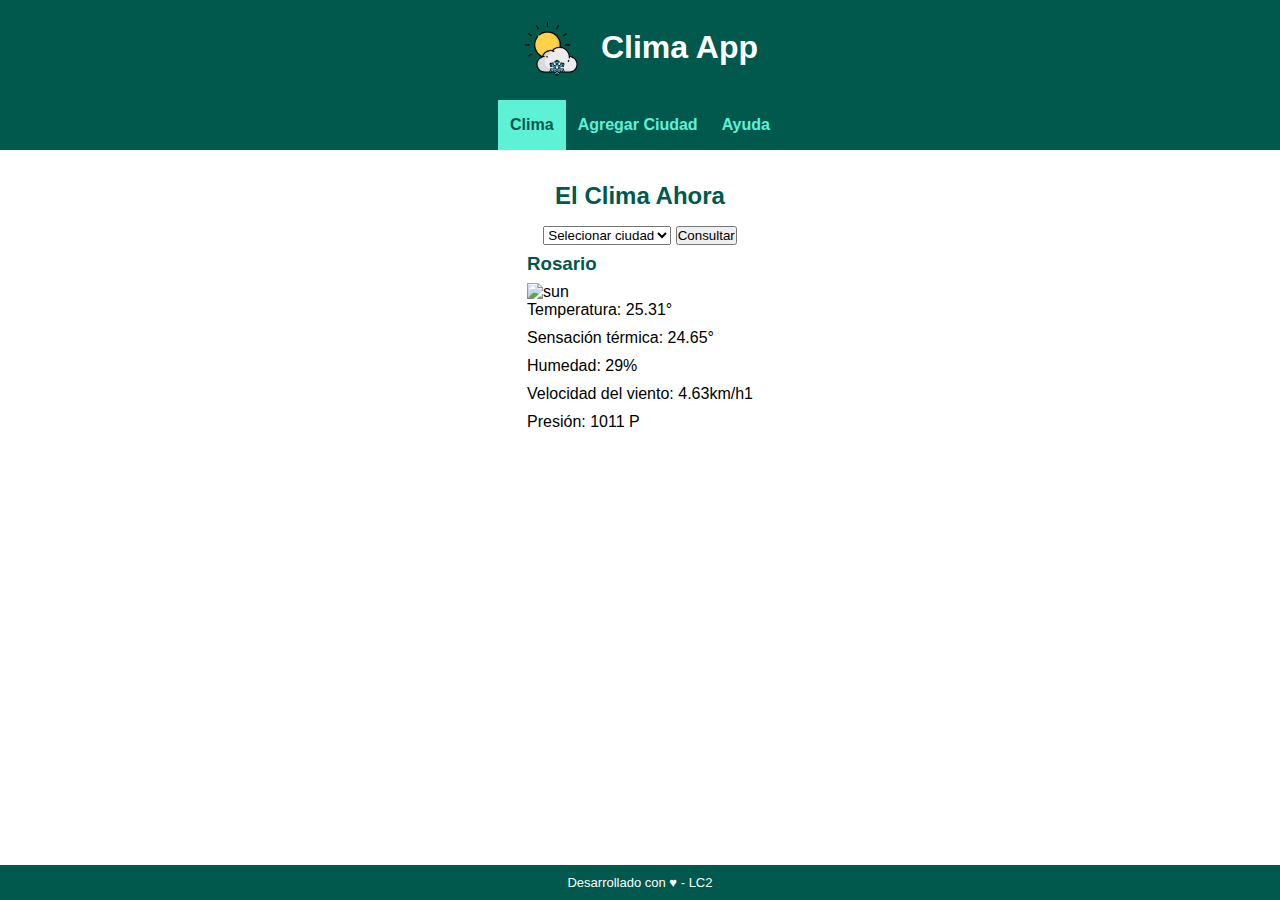
==== index.html @ ccc872d0 "tp clima-app" ====
<!DOCTYPE html>
<html lang="es">
<head>
    <meta charset="UTF-8">
    <meta name="viewport" content="width=device-width, initial-scale=1.0">
    <link rel="stylesheet" href="css/common.css"> 
    <link rel="icon" href="/img/favicon-32x32.png">  
    <title>Clima app</title>
</head>
<body>
    <!-- ------------------ contenido superior ------------------ -->
    <header>
        <h1>
            <img src="/img/favicon.png" alt="" width="75px" height="100px">
            <span>Clima App</span>
        </h1>
        <nav>
            <ul>
                <li class="current-page"><a href="#">Clima</a></li>
                <li><a href="/add-city.html">Agregar Ciudad</a></li>
                <li><a href="/help.html">Ayuda</a></li>
            </ul>
        </nav>
    </header>
    <!-- ------------------ Contenido principal de la página ------------------ -->
    <main>
        <h2>El Clima Ahora</h2>
        <section id="form-city-list">
            <form>
                <select>
                    <option value="" disabled selected>Selecionar ciudad</option>
                    <option value="ROSARIO">Rosario</option>
                    <option value="RAFAELA">Rafaela</option>
                </select>
                <button>Consultar</button>
            </form>
        </section>
        <section id="section-weather-result">
            <div class="card">
                <h3>Rosario</h3>
                <img src="http://openweathermap.org/img/wn/01d@2x.png" alt="sun" >
                <p>Temperatura: 25.31°</p>
                <p>Sensación térmica: 24.65°</p>
                <p>Humedad: 29% </p>
                <p>Velocidad del viento: 4.63km/h1</p>
                <p>Presión: 1011 P</p>
            </div>
        </section>
    </main>
    <!-- ------------------ contenido inferior ------------------ -->
    <footer>
        <p>
            Desarrollado con ♥ - LC2
        </p>
    </footer>
</body>

</html>
---- css/common.css ----
* {
    box-sizing: border-box;
    margin: 0;
    padding: 0;
    font-family: 'Lucida Sans', 'Lucida Sans Regular', 'Lucida Grande', 'Lucida Sans Unicode', Geneva, Verdana, sans-serif;
}

:root {
    /* Declaro variables CSS con colores principales */
    --color-theme: #00594c;
    --color-active: #5df2d6;
    --color-back-active: #04957d;
    --color-gradient: linear-gradient(to right, var(--color-theme),var(--color-back-active));
}

body {
    height: 100%;
    width: 100%;
}

ul {
    list-style: none;
    padding: 0;
    margin: 0;
}

button,
a {
    user-select: none;
    -webkit-user-select: none;
}

header {
    position: fixed;
    top: 0;
    width: 100%;
    background: var(--color-theme);
}

nav>ul {
    display: flex;
    justify-content: space-between;
    justify-content: center;
}

nav li {
    flex:
        0 0 auto;
}

nav li a {
    display: block;
    padding: 16px 12px;
    text-align: center;
    text-decoration: none;
    font-size: 1em;
    font-weight: bold;
    color: var(--color-active);
}

nav li.current-page a {
    color: var(--color-theme);
    background-color: var(--color-active);
    pointer-events: none;
}


h1 {
    text-align: center;
    margin: 0;
    color: white;
}

h1>img {
    width: 70px;
    vertical-align: middle;
}

main {
    margin-top: 150px;
    overflow: auto;
    padding: 16px;
    padding-bottom: 60px;
    height: calc(100% - 120px);
}
h2 {
    color: var(--color-theme);
    margin: 16px 0;
    text-align: center;
}

h3 {
    color: var(--color-theme);
    margin: 8px 0;
}

main section {
    display: flex;
    justify-content: space-around;
}
.card>p{
    margin-bottom: 10px;
}
footer {
    position: fixed;
    bottom: 0px;
    background: var(--color-theme);
    width: 100%;
    text-align: center;
    padding-top: 10px;
    padding-bottom: 10px;
}

footer p {
    font-size: small;
    color: white;
}
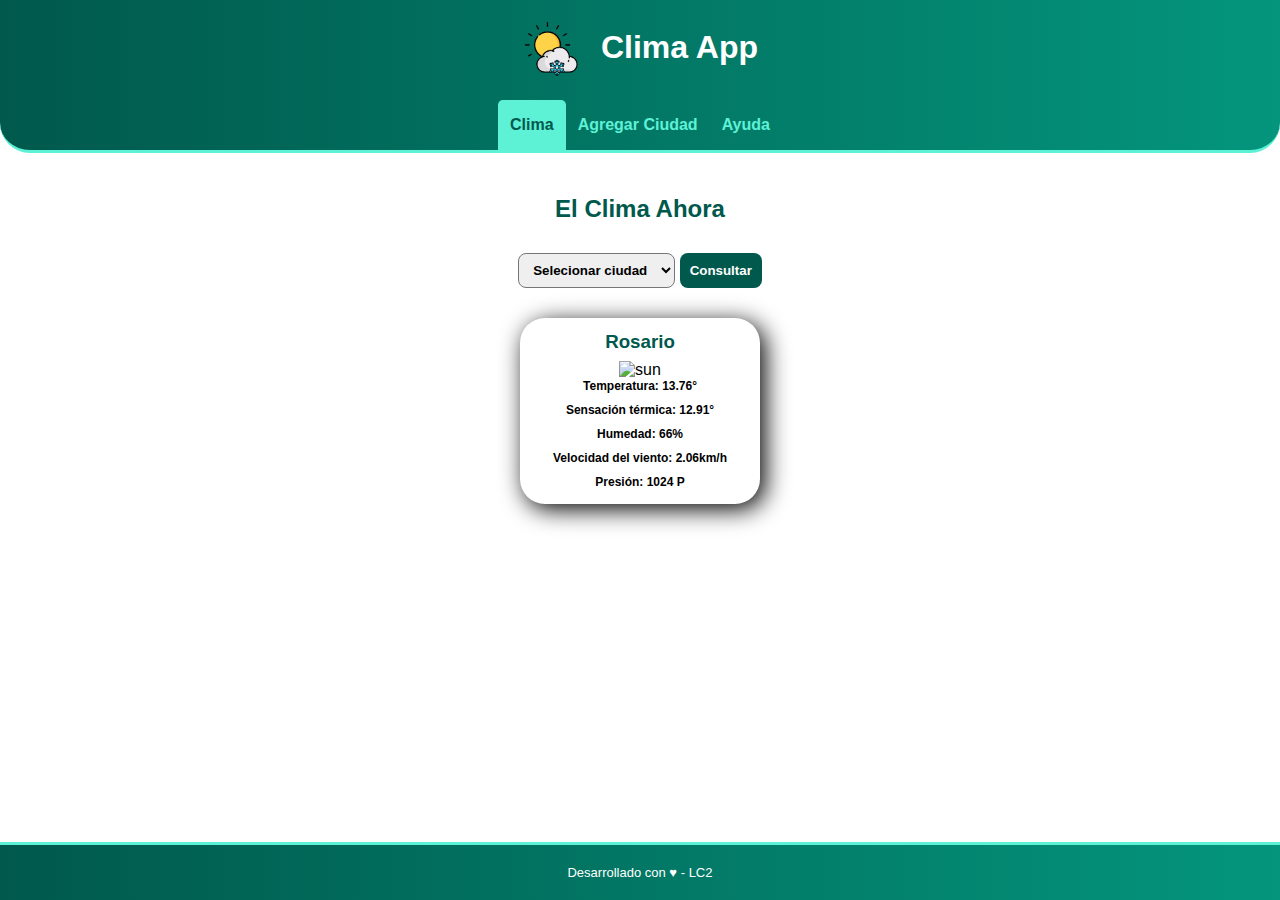
==== commit ce18dfd9: "Avance 2 TP LC2" ====
--- a/index.html
+++ b/index.html
@@ -4,6 +4,7 @@
     <meta charset="UTF-8">
     <meta name="viewport" content="width=device-width, initial-scale=1.0">
     <link rel="stylesheet" href="css/common.css"> 
+    <link rel="stylesheet" href="css/pages/index.css">
     <link rel="icon" href="/img/favicon-32x32.png">  
     <title>Clima app</title>
 </head>
@@ -25,7 +26,7 @@
     <!-- ------------------ Contenido principal de la página ------------------ -->
     <main>
         <h2>El Clima Ahora</h2>
-        <section id="form-city-list">
+        <section class="section-city-list" id="form-city-list">
             <form>
                 <select>
                     <option value="" disabled selected>Selecionar ciudad</option>
@@ -39,11 +40,11 @@
             <div class="card">
                 <h3>Rosario</h3>
                 <img src="http://openweathermap.org/img/wn/01d@2x.png" alt="sun" >
-                <p>Temperatura: 25.31°</p>
-                <p>Sensación térmica: 24.65°</p>
-                <p>Humedad: 29% </p>
-                <p>Velocidad del viento: 4.63km/h1</p>
-                <p>Presión: 1011 P</p>
+                <p>Temperatura: 13.76°</p>
+                <p>Sensación térmica: 12.91°</p>
+                <p>Humedad: 66% </p>
+                <p>Velocidad del viento: 2.06km/h</p>
+                <p>Presión: 1024 P</p>
             </div>
         </section>
     </main>
--- a/css/common.css
+++ b/css/common.css
@@ -1,3 +1,8 @@
+/*================================== ESTILOS GENERALES ===================================*/
+html {
+    min-height: 100%;
+    position: relative;
+  }
 * {
     box-sizing: border-box;
     margin: 0;
@@ -14,8 +19,8 @@
 }
 
 body {
+    width: 100%;
     height: 100%;
-    width: 100%;
 }
 
 ul {
@@ -23,18 +28,32 @@
     padding: 0;
     margin: 0;
 }
-
+button,.add-button{
+    background-color: #00594c;
+    color: white;
+    border:none !important;
+}
 button,
 a {
     user-select: none;
     -webkit-user-select: none;
 }
+select,button,input{
+    height: 35px;
+    padding: 5px 10px;
+    border-radius: 8px;
+    font-weight: bold;
+}
+/*================================== FIN ESTILOS GENERALES ===================================*/
 
+/*================================ ESTILOS HEADER-NAV LISTAS =================================*/
 header {
-    position: fixed;
     top: 0;
     width: 100%;
-    background: var(--color-theme);
+    background: var(--color-gradient);
+    border-bottom-right-radius: 30px;
+    border-bottom-left-radius: 30px;
+    border-bottom:3px solid var(--color-active);
 }
 
 nav>ul {
@@ -44,8 +63,7 @@
 }
 
 nav li {
-    flex:
-        0 0 auto;
+    flex:0 0 auto;
 }
 
 nav li a {
@@ -56,14 +74,22 @@
     font-size: 1em;
     font-weight: bold;
     color: var(--color-active);
+    cursor: pointer;
 }
 
 nav li.current-page a {
     color: var(--color-theme);
     background-color: var(--color-active);
     pointer-events: none;
+    border-top-left-radius: 5px;
+    border-top-right-radius: 5px;
 }
-
+nav li a:hover {
+    color: var(--color-theme);
+    background-color: var(--color-active);
+    border-top-left-radius: 5px;
+    border-top-right-radius: 5px;
+}
 
 h1 {
     text-align: center;
@@ -75,13 +101,16 @@
     width: 70px;
     vertical-align: middle;
 }
+/*============================ FIN ESTILOS HEADER-NAV LISTAS =================================*/
 
+/*================================ ESTILOS CONTENIDO MAIN =================================*/
 main {
-    margin-top: 150px;
+    margin-top: 10px;
     overflow: auto;
     padding: 16px;
     padding-bottom: 60px;
     height: calc(100% - 120px);
+    margin-bottom: 50px;
 }
 h2 {
     color: var(--color-theme);
@@ -97,21 +126,23 @@
 main section {
     display: flex;
     justify-content: space-around;
+    margin-top: 30px;
 }
-.card>p{
-    margin-bottom: 10px;
-}
+/*============================ FIN ESTILOS HEADER-NAV LISTAS =================================*/
+
+/*====================================== ESTILOS FOOTER ======================================*/
 footer {
-    position: fixed;
-    bottom: 0px;
-    background: var(--color-theme);
     width: 100%;
+    position: absolute;
+    bottom: 0;
+    padding: 20px 0;
+    background: var(--color-gradient);
     text-align: center;
-    padding-top: 10px;
-    padding-bottom: 10px;
+    border-top:3px solid var(--color-active);
 }
 
 footer p {
     font-size: small;
     color: white;
-}+}
+/*================================== FIN ESTILOS FOOTER ======================================*/
--- a/css/pages/index.css
+++ b/css/pages/index.css
@@ -0,0 +1,15 @@
+/*========== ESTILOS CARD ==========*/
+.card{
+    padding: 5px 5px; 
+    width: 240px;
+    text-align: center;
+    border:1px medium black;
+    border-radius: 25px;
+    box-shadow: 5px 5px 25px black;
+}
+.card>p{
+    font-weight: bold;
+    margin-bottom: 10px;
+    font-size: 12px;
+}
+/*======== FIN ESTILOS CARD ========*/
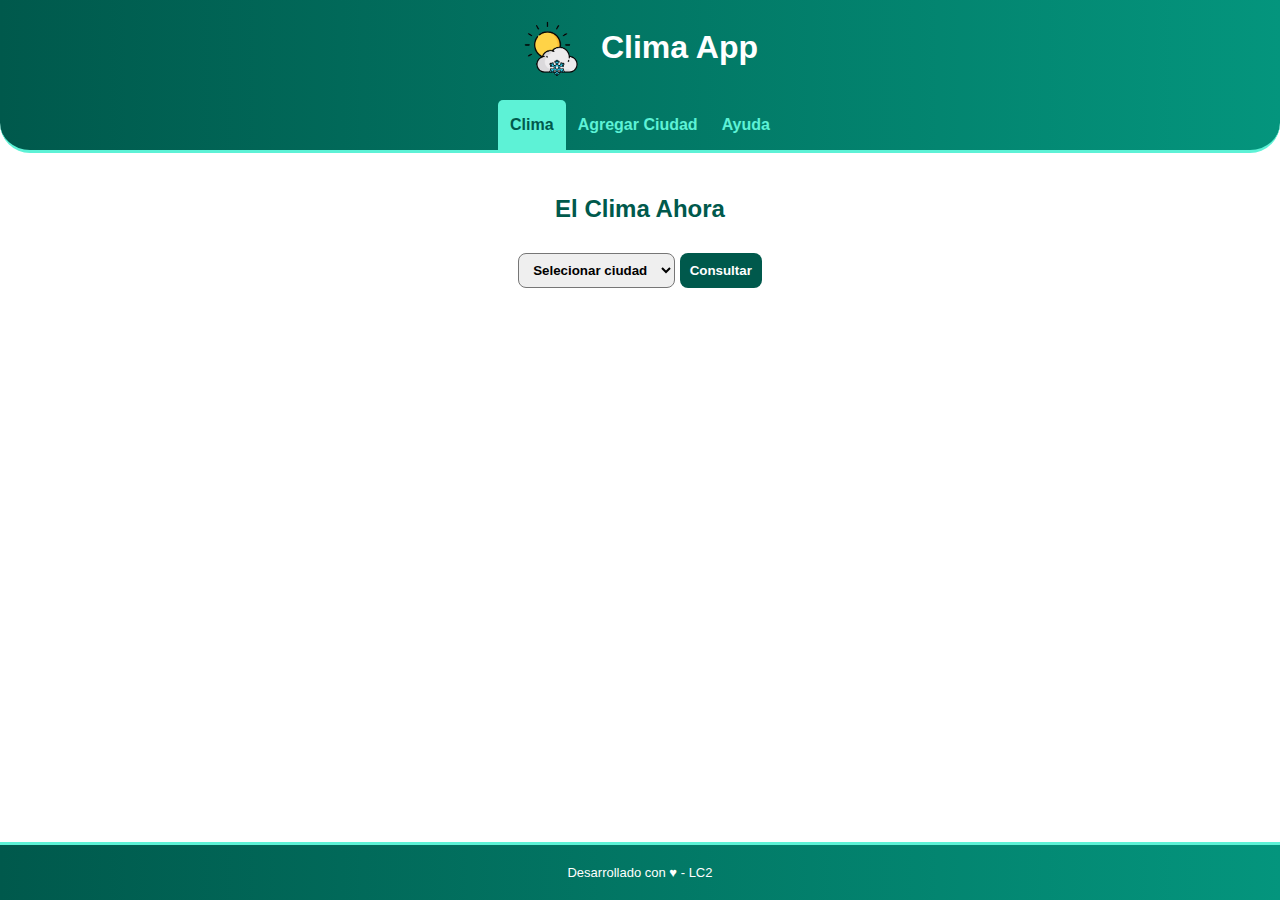
==== commit da16553a: "terminado" ====
--- a/index.html
+++ b/index.html
@@ -5,21 +5,23 @@
     <meta name="viewport" content="width=device-width, initial-scale=1.0">
     <link rel="stylesheet" href="css/common.css"> 
     <link rel="stylesheet" href="css/pages/index.css">
-    <link rel="icon" href="/img/favicon-32x32.png">  
+    <link rel="icon" href="./img/favicon-32x32.png">  
+    <script src="./js/common.js" defer></script>
+    <script src="./js/pages/index.js" defer></script>
     <title>Clima app</title>
 </head>
 <body>
     <!-- ------------------ contenido superior ------------------ -->
     <header>
         <h1>
-            <img src="/img/favicon.png" alt="" width="75px" height="100px">
+            <img src="./img/favicon.png" alt="" width="75px" height="100px">
             <span>Clima App</span>
         </h1>
         <nav>
             <ul>
                 <li class="current-page"><a href="#">Clima</a></li>
-                <li><a href="/add-city.html">Agregar Ciudad</a></li>
-                <li><a href="/help.html">Ayuda</a></li>
+                <li><a href="add-city.html">Agregar Ciudad</a></li>
+                <li><a href="help.html">Ayuda</a></li>
             </ul>
         </nav>
     </header>
@@ -28,31 +30,22 @@
         <h2>El Clima Ahora</h2>
         <section class="section-city-list" id="form-city-list">
             <form>
-                <select>
-                    <option value="" disabled selected>Selecionar ciudad</option>
-                    <option value="ROSARIO">Rosario</option>
-                    <option value="RAFAELA">Rafaela</option>
+                <select id="city-select" title="city-select">
+                    <option value="0" disabled selected>Selecionar ciudad</option>
                 </select>
-                <button>Consultar</button>
+                <button type="button" id="consultar">Consultar</button>
             </form>
         </section>
         <section id="section-weather-result">
-            <div class="card">
-                <h3>Rosario</h3>
-                <img src="http://openweathermap.org/img/wn/01d@2x.png" alt="sun" >
-                <p>Temperatura: 13.76°</p>
-                <p>Sensación térmica: 12.91°</p>
-                <p>Humedad: 66% </p>
-                <p>Velocidad del viento: 2.06km/h</p>
-                <p>Presión: 1024 P</p>
-            </div>
+            <div class="card" id="card"></div>
+            <span class="loader" id="spinner"></span>
+        </section>
+        <section class="messages" id="messages-index">          
         </section>
     </main>
     <!-- ------------------ contenido inferior ------------------ -->
     <footer>
-        <p>
-            Desarrollado con ♥ - LC2
-        </p>
+        <p>Desarrollado con ♥ - LC2</p>
     </footer>
 </body>
 
--- a/css/common.css
+++ b/css/common.css
@@ -29,6 +29,7 @@
     margin: 0;
 }
 button,.add-button{
+    cursor: pointer;
     background-color: #00594c;
     color: white;
     border:none !important;
@@ -43,6 +44,10 @@
     padding: 5px 10px;
     border-radius: 8px;
     font-weight: bold;
+}
+
+button:hover,.add-button:hover{
+    box-shadow: 1px 1px 10px black;
 }
 /*================================== FIN ESTILOS GENERALES ===================================*/
 
@@ -86,9 +91,6 @@
 }
 nav li a:hover {
     color: var(--color-theme);
-    background-color: var(--color-active);
-    border-top-left-radius: 5px;
-    border-top-right-radius: 5px;
 }
 
 h1 {
@@ -130,6 +132,33 @@
 }
 /*============================ FIN ESTILOS HEADER-NAV LISTAS =================================*/
 
+/*==================== ESTILO SECTION MESSAGE ====================*/
+.messages{
+    display: block;
+    text-align: center;
+}
+.messages div {
+    width: 510px;
+    margin: 30px auto;
+    padding: 20px 30px;
+    font-weight: bold;
+    color: white;
+    border-radius: 20px;
+}
+.message-success{
+    display: none;
+    background-color: #28a745;
+}
+.message-error{
+    display: none;
+    background-color: #dc3545;
+}
+.message-waring{
+    display: none;
+    background-color: #ffc107;
+}
+/*================== FIN ESTILO SECTION MESSAGE ==================*/
+
 /*====================================== ESTILOS FOOTER ======================================*/
 footer {
     width: 100%;
@@ -146,3 +175,79 @@
     color: white;
 }
 /*================================== FIN ESTILOS FOOTER ======================================*/
+
+/*================================== ESTILOS LOADER ======================================*/
+.loader {
+    box-sizing: border-box;
+    display: none;
+    width: 50px;
+    height: 80px;
+    margin-top: 100px;
+    border-top: 5px solid var(--color-theme);
+    border-bottom: 5px solid var(--color-theme);
+    position: relative;
+    background: linear-gradient(var(--color-back-active) 30px, transparent 0) no-repeat;
+    background-size: 2px 40px;
+    background-position: 50% 0px;
+    animation: spinx 5s linear infinite;
+}
+.loader:before, .loader:after {
+    content: "";
+    width: 40px;
+    left: 50%;
+    height: 35px;
+    position: absolute;
+    top: 0;
+    transform: translatex(-50%);
+    background: rgba(160, 160, 160, 0.623);
+    border-radius: 0 0 20px 20px;
+    background-size: 100% auto;
+    background-repeat: no-repeat;
+    background-position: 0 0px;
+    animation: lqt 5s linear infinite;
+}
+.loader:after {
+    top: auto;
+    bottom: 0;
+    border-radius: 20px 20px 0 0;
+    animation: lqb 5s linear infinite;
+}
+@keyframes lqt {
+    0%, 100% {
+      background-image: linear-gradient(var(--color-back-active) 40px, transparent 0);
+      background-position: 0% 0px;
+    }
+    50% {
+      background-image: linear-gradient(var(--color-back-active) 40px, transparent 0);
+      background-position: 0% 40px;
+    }
+    50.1% {
+      background-image: linear-gradient(var(--color-back-active) 40px, transparent 0);
+      background-position: 0% -40px;
+    }
+}
+@keyframes lqb {
+    0% {
+      background-image: linear-gradient(var(--color-back-active) 40px, transparent 0);
+      background-position: 0 40px;
+    }
+    100% {
+      background-image: linear-gradient(var(--color-back-active) 40px, transparent 0);
+      background-position: 0 -40px;
+    }
+}
+@keyframes spinx {
+    0%, 49% {
+      transform: rotate(0deg);
+      background-position: 50% 36px;
+    }
+    51%, 98% {
+      transform: rotate(180deg);
+      background-position: 50% 4px;
+    }
+    100% {
+      transform: rotate(360deg);
+      background-position: 50% 36px;
+    }
+}
+      --- a/css/pages/index.css
+++ b/css/pages/index.css
@@ -1,5 +1,7 @@
 /*========== ESTILOS CARD ==========*/
 .card{
+    display: none;
+    margin-top: 4vh;
     padding: 5px 5px; 
     width: 240px;
     text-align: center;
@@ -12,4 +14,4 @@
     margin-bottom: 10px;
     font-size: 12px;
 }
-/*======== FIN ESTILOS CARD ========*/
+/*======== FIN ESTILOS CARD ========*/